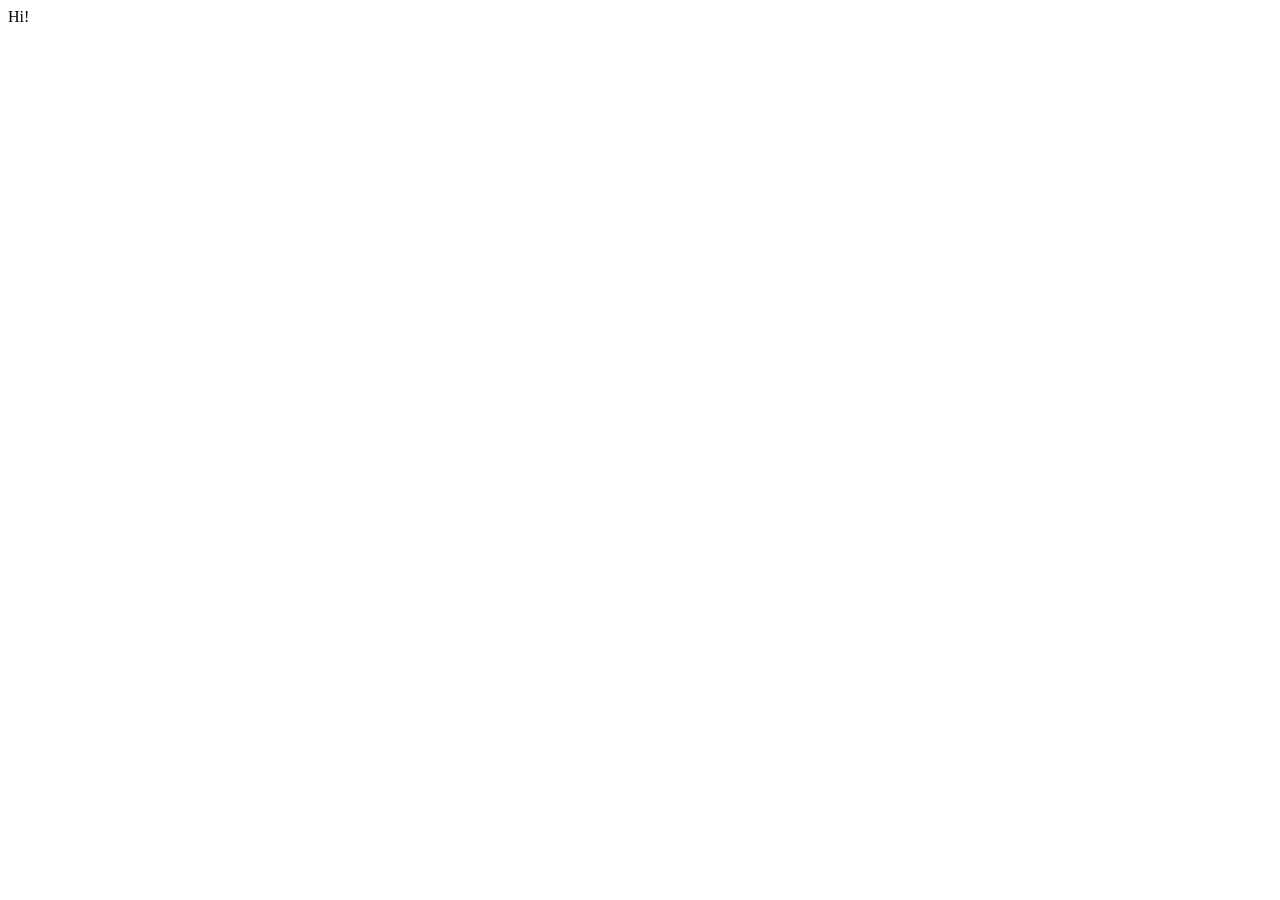
==== index.html @ 8e2a939d "Create index.html" ====
<!DOCTYPE html>
<html lang="en">
<head>
    <meta charset="UTF-8">
    <meta name="viewport" content="width=device-width, initial-scale=1.0">
    <title>Sinceres Website</title>
</head>
<body>
    Hi!
</body>
</html>
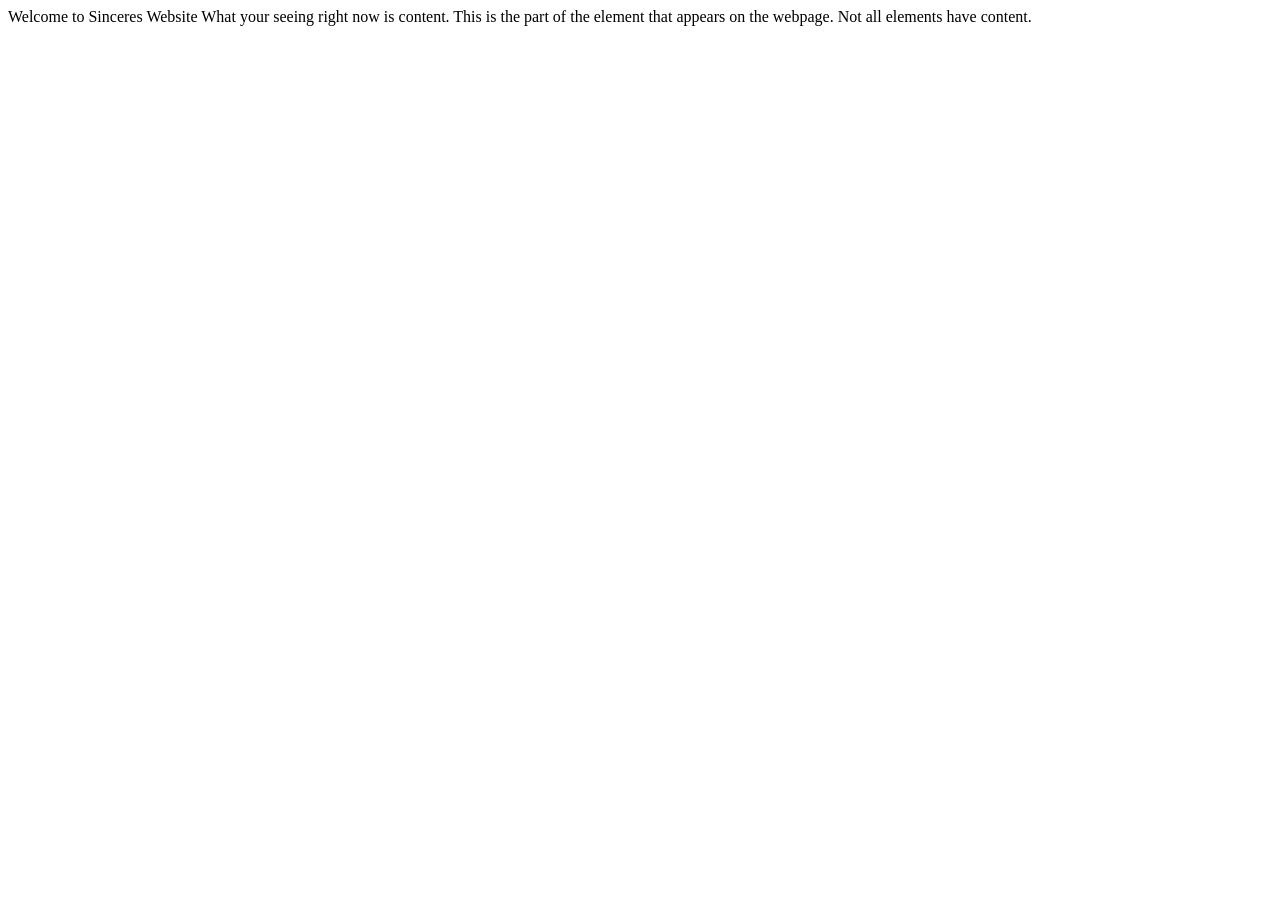
==== commit 8b623af3: "Update index.html" ====
--- a/index.html
+++ b/index.html
@@ -6,6 +6,7 @@
     <title>Sinceres Website</title>
 </head>
 <body>
-    Hi!
+    Welcome to Sinceres Website
+       What your seeing right now is content. This is the part of the element that appears on the webpage. Not all elements have content.
 </body>
 </html>
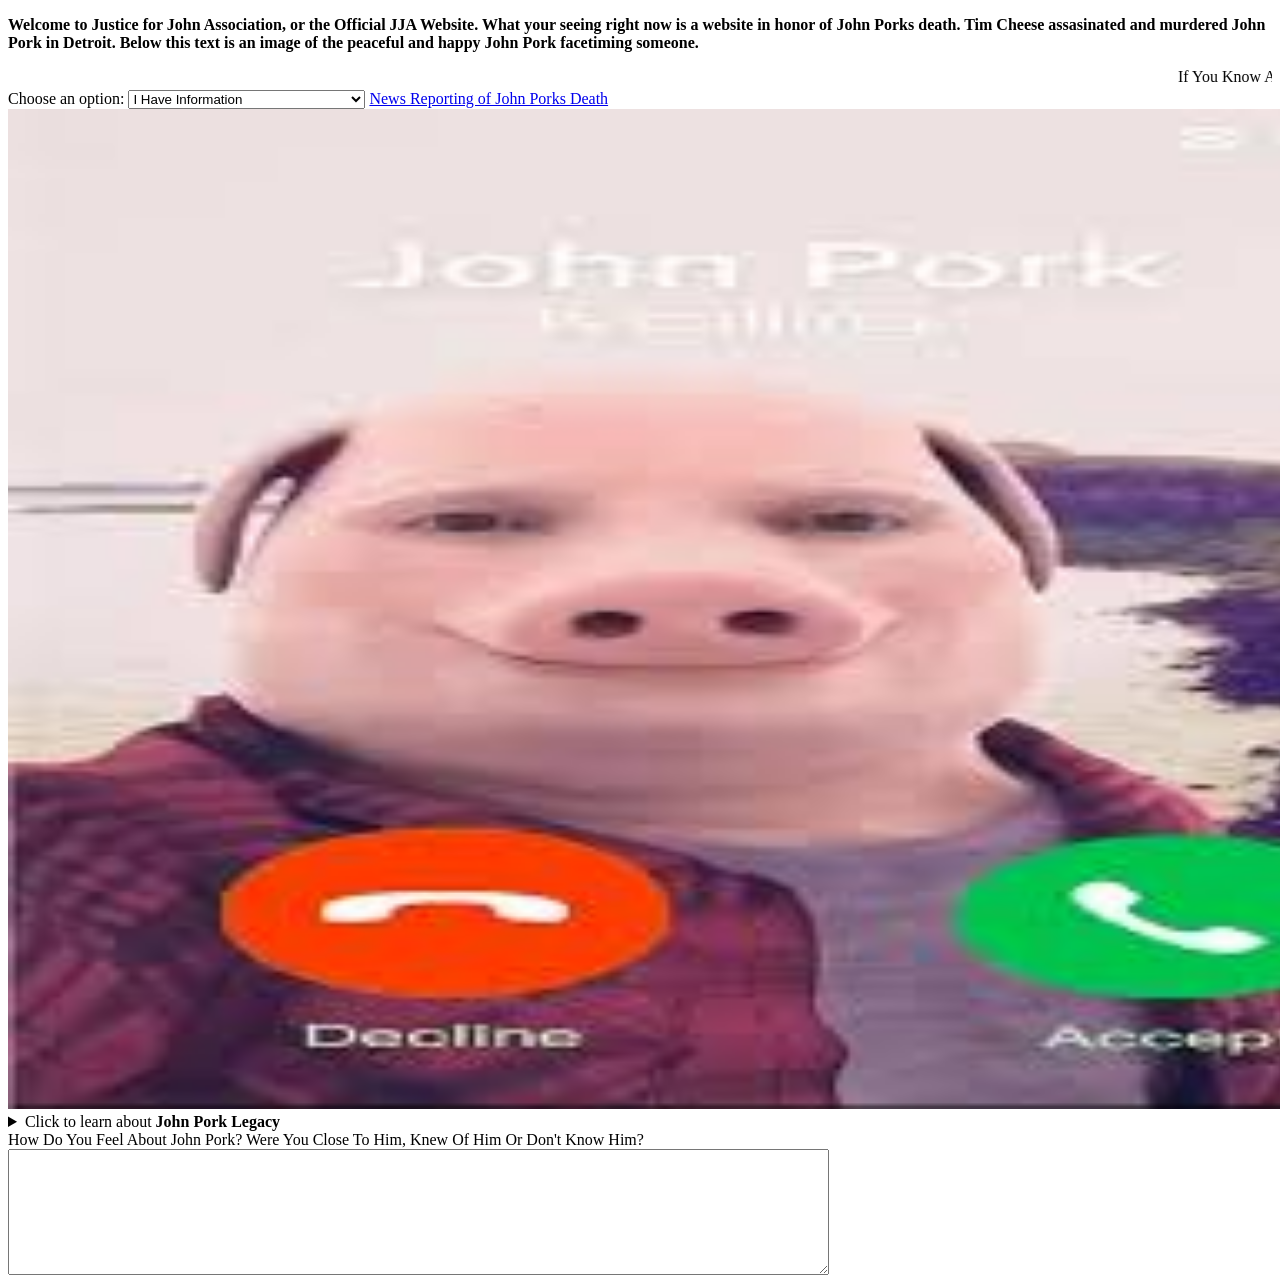
==== commit 3f3f47cd: "updated website" ====
--- a/index.html
+++ b/index.html
@@ -1,12 +1,35 @@
 <!DOCTYPE html>
 <html lang="en">
 <head>
+    <link rel="icon" type="image/png" href="/favicon-96x96.png" sizes="96x96" />
+<link rel="icon" type="image/svg+xml" href="/favicon.svg" />
+<link rel="shortcut icon" href="/favicon.ico" />
+<link rel="apple-touch-icon" sizes="180x180" href="/apple-touch-icon.png" />
+<link rel="manifest" href="/site.webmanifest" />
     <meta charset="UTF-8">
     <meta name="viewport" content="width=device-width, initial-scale=1.0">
     <title>Sinceres Website</title>
 </head>
 <body>
-    Welcome to Sinceres Website
-       What your seeing right now is content. This is the part of the element that appears on the webpage. Not all elements have content.
-</body>
+    <p> <b>Welcome to Justice for John Association, or the Official JJA Website.
+       What your seeing right now is a website in honor of John Porks death. Tim Cheese assasinated and murdered John Pork in Detroit. Below this text is an image of the peaceful and happy John Pork facetiming someone.</b> </p>
+      <marquee> <scrollamount="15000">  If You Know Any Information On This Case, A Witness or Know Someone Who Is Connected To This Case, Please Call 313-000-JFJP  </marquee>
+      <label for="Options"> Choose an option:</label>
+    <select> name="Options" id="OPtions" 
+        <option value="I Have Information">I Have Information</option>
+        <option value="I Am A Witness">I Am A Witness</option>
+        <option value="I Know Someone Who Is Connected">I Know Someone Who Is Connected</option>
+        <option value="None Of The Above">None Of The Above</option>
+    </select>
+ <a href="https://youtu.be/nJq1GVzuW_g?si=MOb2jZqn7vakKSlW">News Reporting of John Porks Death</a>
+<img src="images (1).jpg" alt="John Pork's Calling" width="1500" height="1000">
+<details>
+    <summary>Click to learn about <b>John Pork Legacy</b></summary> 
+    <p>John Pork is a viral internet character and meme, best known as the “pig man” who famously calls people in countless social media videos. With a human body and the face of a pig, John Pork became an online legend for his surreal, uncanny look and the running joke: “John Pork is calling. The story of John Pork and Tim Cheese is a fictional, viral internet "brain rot" meme focusing on a rivalry where Tim Cheese, a mouse, plots against and seemingly kills the infamous human-pig hybrid, John Pork, often involving themes of murder, revenge, and absurd, rapidly evolving lore on platforms like TikTok.</p>
+</details>
+<label for="HowdoyoufeelaboutJohnPork">How Do You Feel About John Pork? Were You Close To Him, Knew Of Him Or Don't Know Him?</label>
+
+<textarea id="HowdoyoufeelaboutJohnPork" name="HowdoyoufeelaboutJohnPork" rows="8" cols="100" >
+    
+</textarea>
 </html>
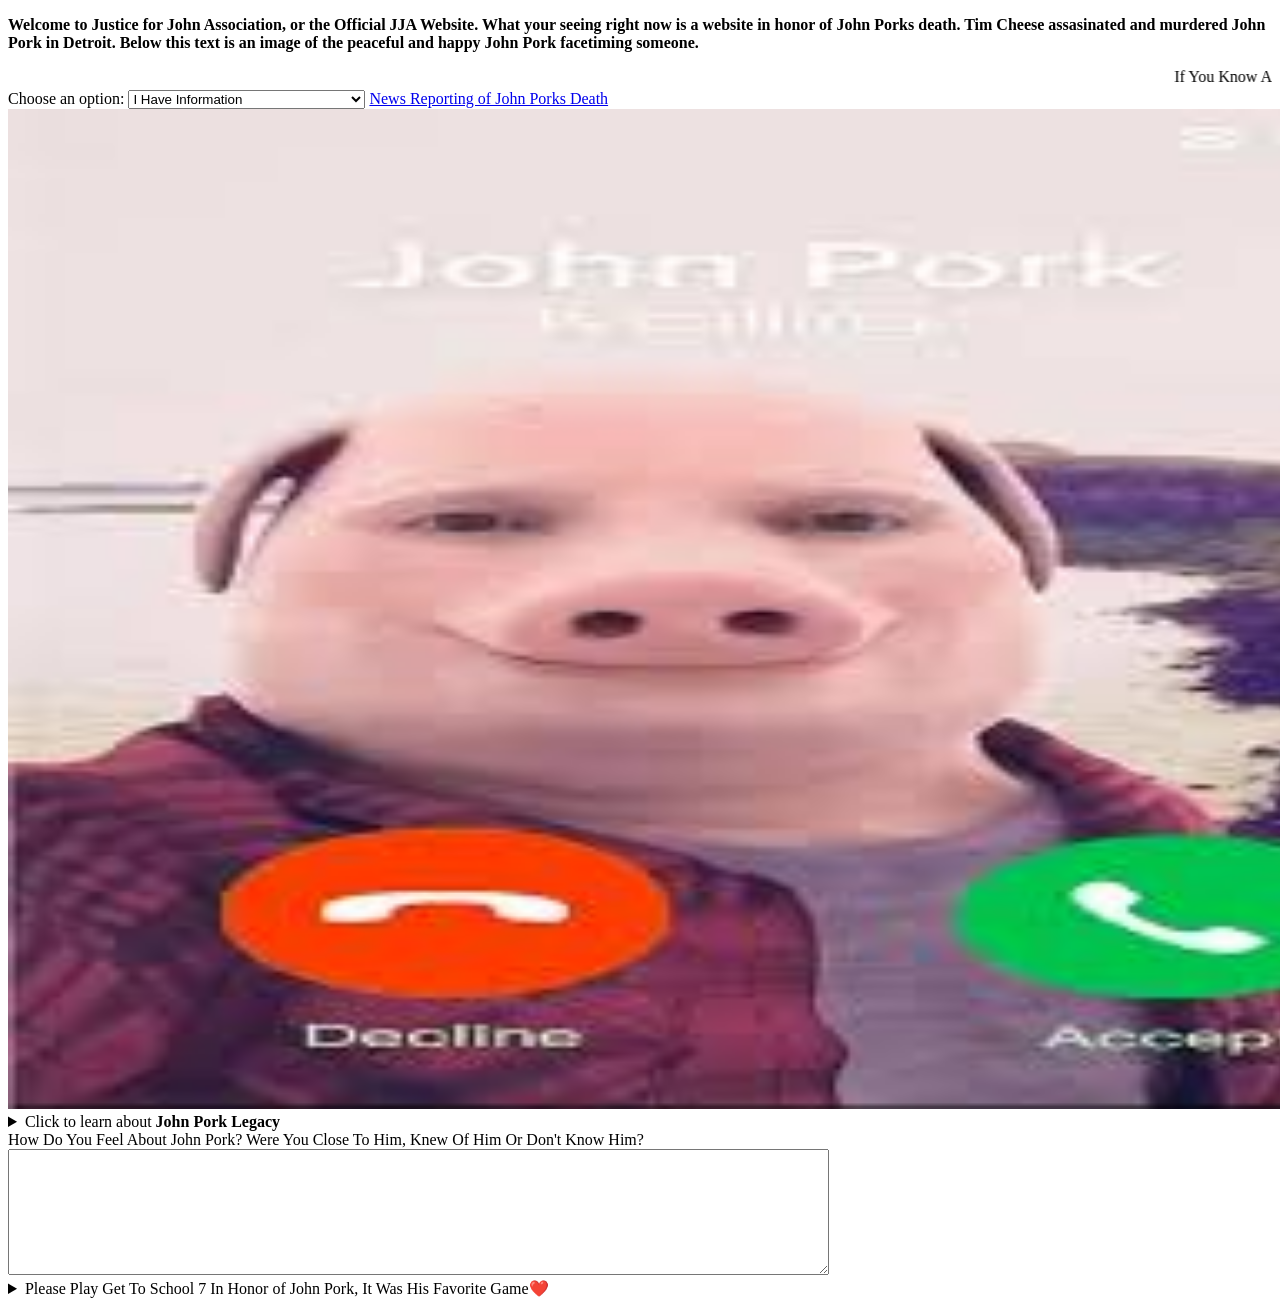
==== commit 27da9adb: "added game" ====
--- a/index.html
+++ b/index.html
@@ -28,8 +28,16 @@
     <p>John Pork is a viral internet character and meme, best known as the “pig man” who famously calls people in countless social media videos. With a human body and the face of a pig, John Pork became an online legend for his surreal, uncanny look and the running joke: “John Pork is calling. The story of John Pork and Tim Cheese is a fictional, viral internet "brain rot" meme focusing on a rivalry where Tim Cheese, a mouse, plots against and seemingly kills the infamous human-pig hybrid, John Pork, often involving themes of murder, revenge, and absurd, rapidly evolving lore on platforms like TikTok.</p>
 </details>
 <label for="HowdoyoufeelaboutJohnPork">How Do You Feel About John Pork? Were You Close To Him, Knew Of Him Or Don't Know Him?</label>
-
+<br>
 <textarea id="HowdoyoufeelaboutJohnPork" name="HowdoyoufeelaboutJohnPork" rows="8" cols="100" >
     
 </textarea>
+
+<details>
+
+<summary>Please Play Get To School 7 In Honor of John Pork, It Was His Favorite Game❤️</summary>
+
+    <a href="/GetToSchool7/index.html">Get To School 7</a>
+</details>
+
 </html>
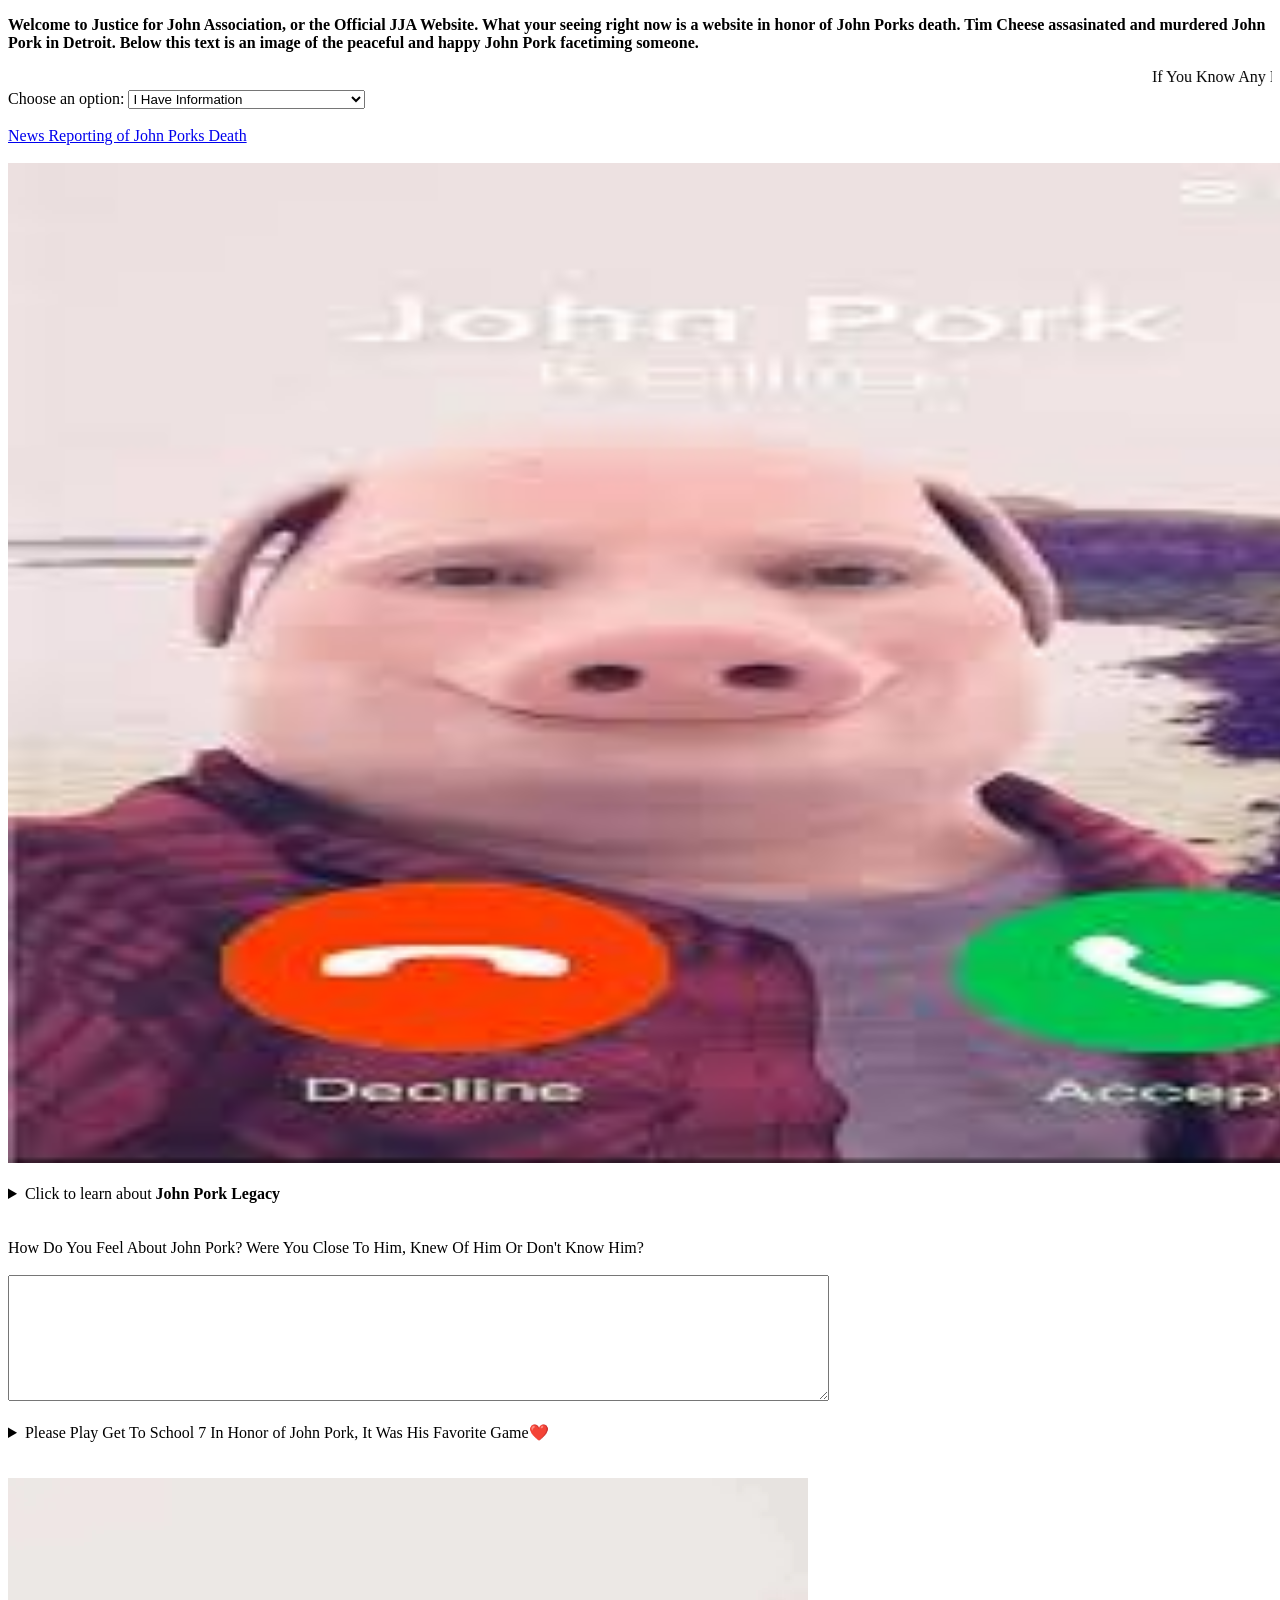
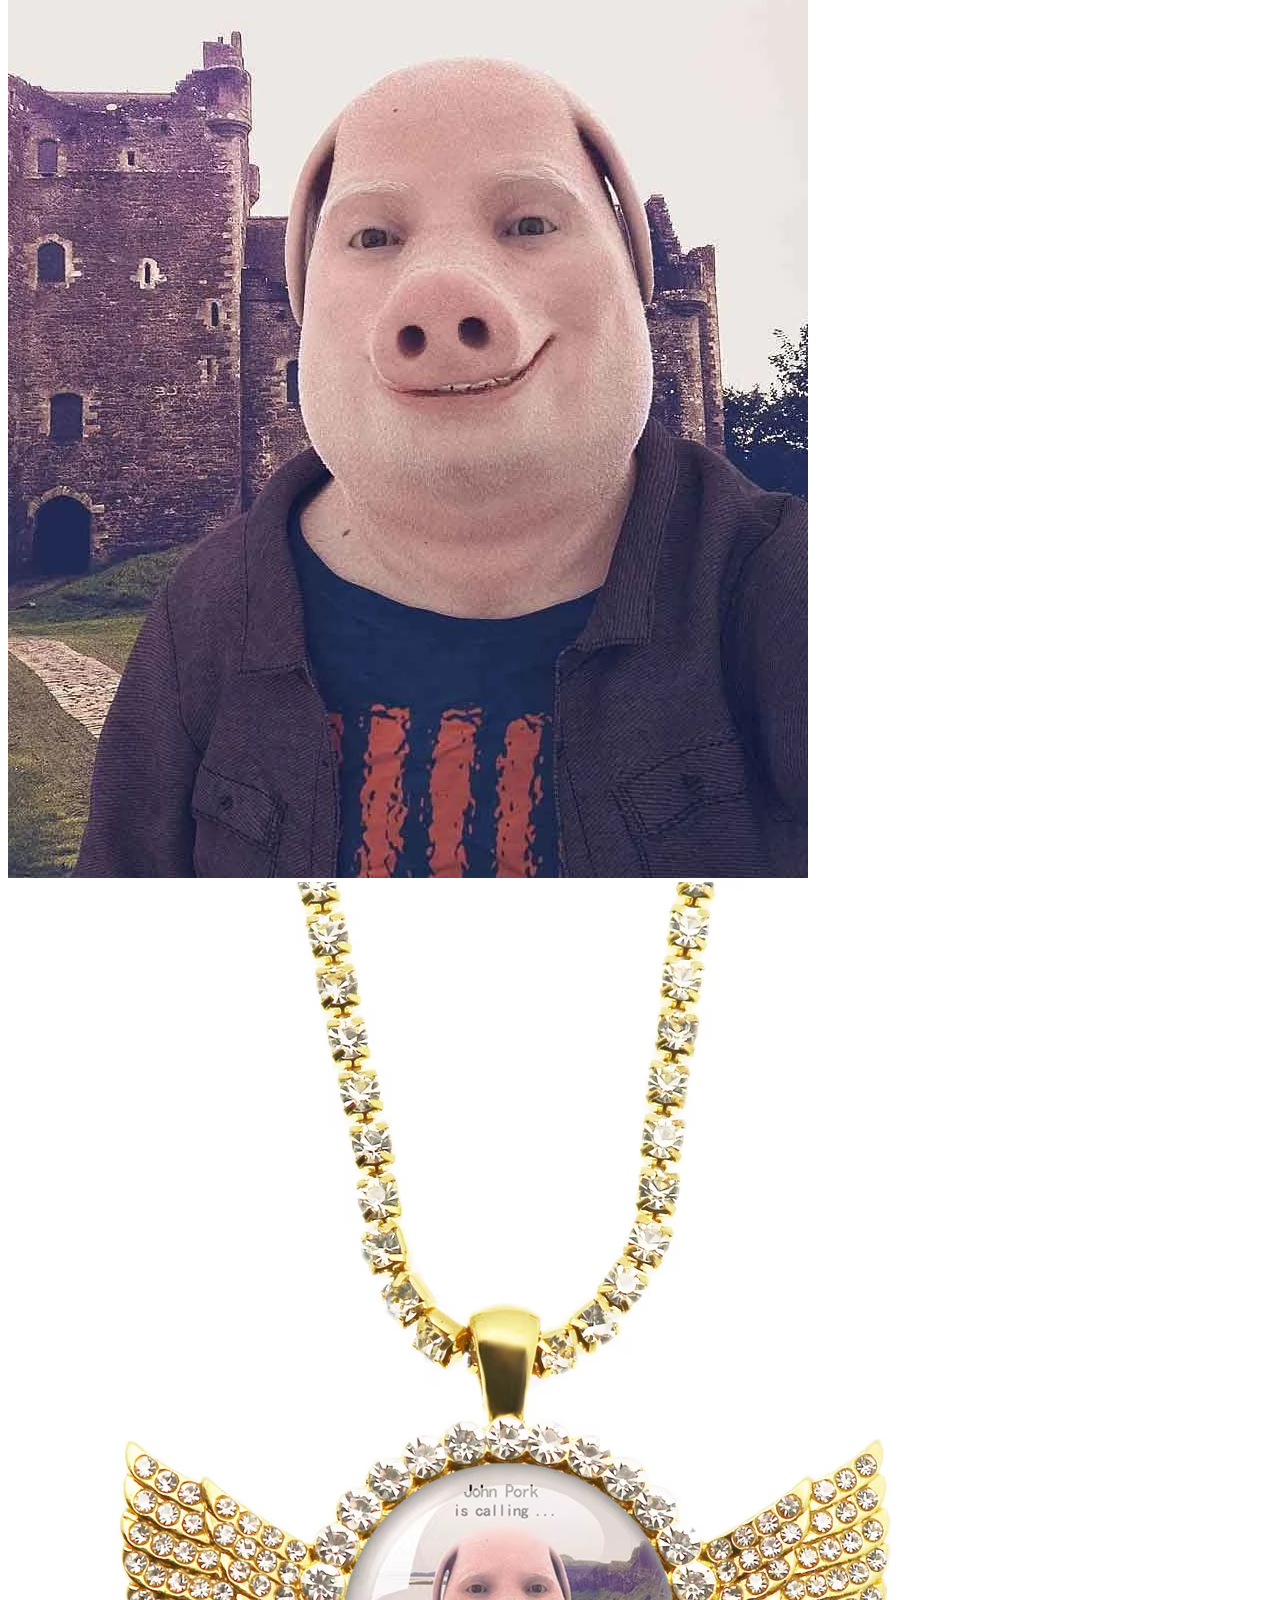
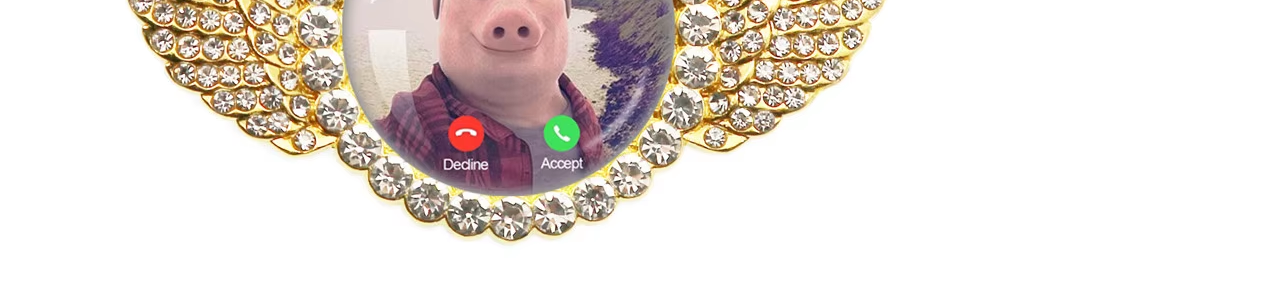
==== commit 0454e665: "changed favicon" ====
--- a/index.html
+++ b/index.html
@@ -13,7 +13,7 @@
 <body>
     <p> <b>Welcome to Justice for John Association, or the Official JJA Website.
        What your seeing right now is a website in honor of John Porks death. Tim Cheese assasinated and murdered John Pork in Detroit. Below this text is an image of the peaceful and happy John Pork facetiming someone.</b> </p>
-      <marquee> <scrollamount="15000">  If You Know Any Information On This Case, A Witness or Know Someone Who Is Connected To This Case, Please Call 313-000-JFJP  </marquee>
+      <marquee> <scrollamount="15000">  If You Know Any Information On This Case, A Witness or Know Someone Who Is Connected To This Case, Please Call <strong>313-000-JFJP</strong>  </marquee>
       <label for="Options"> Choose an option:</label>
     <select> name="Options" id="OPtions" 
         <option value="I Have Information">I Have Information</option>
@@ -21,23 +21,31 @@
         <option value="I Know Someone Who Is Connected">I Know Someone Who Is Connected</option>
         <option value="None Of The Above">None Of The Above</option>
     </select>
+    <br><br>
  <a href="https://youtu.be/nJq1GVzuW_g?si=MOb2jZqn7vakKSlW">News Reporting of John Porks Death</a>
+ <br><br>
 <img src="images (1).jpg" alt="John Pork's Calling" width="1500" height="1000">
+<br><br>
 <details>
     <summary>Click to learn about <b>John Pork Legacy</b></summary> 
     <p>John Pork is a viral internet character and meme, best known as the “pig man” who famously calls people in countless social media videos. With a human body and the face of a pig, John Pork became an online legend for his surreal, uncanny look and the running joke: “John Pork is calling. The story of John Pork and Tim Cheese is a fictional, viral internet "brain rot" meme focusing on a rivalry where Tim Cheese, a mouse, plots against and seemingly kills the infamous human-pig hybrid, John Pork, often involving themes of murder, revenge, and absurd, rapidly evolving lore on platforms like TikTok.</p>
 </details>
+<br><br>
 <label for="HowdoyoufeelaboutJohnPork">How Do You Feel About John Pork? Were You Close To Him, Knew Of Him Or Don't Know Him?</label>
-<br>
+<br><br>
 <textarea id="HowdoyoufeelaboutJohnPork" name="HowdoyoufeelaboutJohnPork" rows="8" cols="100" >
     
 </textarea>
-
+<br><br>
 <details>
 
 <summary>Please Play Get To School 7 In Honor of John Pork, It Was His Favorite Game❤️</summary>
 
     <a href="/GetToSchool7/index.html">Get To School 7</a>
 </details>
+<br><br>
 
+<img src="John_Pork.webp" alt="John Pork" >
+<img src="Sabc42281c7a440f99ae41b45e697f45a9.avif" alt="John Pork Circle Chain" >
+ 
 </html>
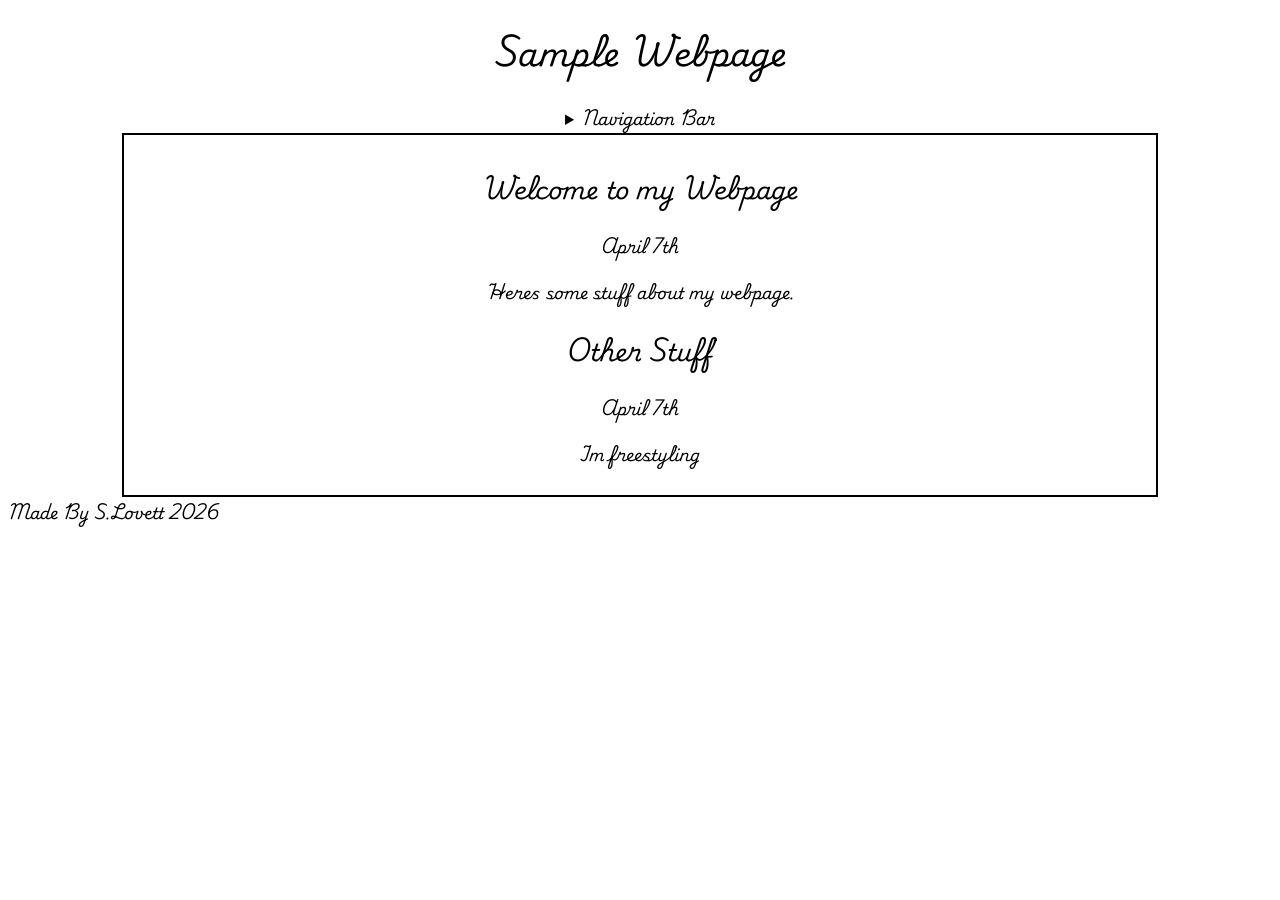
==== commit 510f8208: "style" ====
--- a/index.html
+++ b/index.html
@@ -1,51 +1,82 @@
 <!DOCTYPE html>
-<html lang="en">
-<head>
-    <link rel="icon" type="image/png" href="/favicon-96x96.png" sizes="96x96" />
-<link rel="icon" type="image/svg+xml" href="/favicon.svg" />
-<link rel="shortcut icon" href="/favicon.ico" />
-<link rel="apple-touch-icon" sizes="180x180" href="/apple-touch-icon.png" />
-<link rel="manifest" href="/site.webmanifest" />
-    <meta charset="UTF-8">
-    <meta name="viewport" content="width=device-width, initial-scale=1.0">
-    <title>Sinceres Website</title>
-</head>
+<html>
+
+<Head>
+    <title></title>
+    <link rel="preconnect" href="https://fonts.googleapis.com">
+    <link rel="preconnect" href="https://fonts.gstatic.com" crossorigin>
+    <link href="https://fonts.googleapis.com/css2?family=Playwrite+IE:wght@100..400&display=swap" rel="stylesheet">
+    <style>
+        body {
+            font-family: "Playwrite IE", cursive;
+        }
+
+        h1 {
+            text-align: center;
+        }
+
+        h2 {
+            text-align: center;
+        }
+
+        p {
+            text-align: center;
+        }
+
+        article {
+            text-align: center;
+        }
+
+        details {
+            text-align: center;
+        }
+
+        time {
+            text-align: center;
+        }
+        
+        section{
+            width: 80%;
+            margin: auto;
+            border: 2px solid black;
+            padding: 10px;
+        }
+    </style>
+</Head>
+
 <body>
-    <p> <b>Welcome to Justice for John Association, or the Official JJA Website.
-       What your seeing right now is a website in honor of John Porks death. Tim Cheese assasinated and murdered John Pork in Detroit. Below this text is an image of the peaceful and happy John Pork facetiming someone.</b> </p>
-      <marquee> <scrollamount="15000">  If You Know Any Information On This Case, A Witness or Know Someone Who Is Connected To This Case, Please Call <strong>313-000-JFJP</strong>  </marquee>
-      <label for="Options"> Choose an option:</label>
-    <select> name="Options" id="OPtions" 
-        <option value="I Have Information">I Have Information</option>
-        <option value="I Am A Witness">I Am A Witness</option>
-        <option value="I Know Someone Who Is Connected">I Know Someone Who Is Connected</option>
-        <option value="None Of The Above">None Of The Above</option>
-    </select>
-    <br><br>
- <a href="https://youtu.be/nJq1GVzuW_g?si=MOb2jZqn7vakKSlW">News Reporting of John Porks Death</a>
- <br><br>
-<img src="images (1).jpg" alt="John Pork's Calling" width="1500" height="1000">
-<br><br>
-<details>
-    <summary>Click to learn about <b>John Pork Legacy</b></summary> 
-    <p>John Pork is a viral internet character and meme, best known as the “pig man” who famously calls people in countless social media videos. With a human body and the face of a pig, John Pork became an online legend for his surreal, uncanny look and the running joke: “John Pork is calling. The story of John Pork and Tim Cheese is a fictional, viral internet "brain rot" meme focusing on a rivalry where Tim Cheese, a mouse, plots against and seemingly kills the infamous human-pig hybrid, John Pork, often involving themes of murder, revenge, and absurd, rapidly evolving lore on platforms like TikTok.</p>
-</details>
-<br><br>
-<label for="HowdoyoufeelaboutJohnPork">How Do You Feel About John Pork? Were You Close To Him, Knew Of Him Or Don't Know Him?</label>
-<br><br>
-<textarea id="HowdoyoufeelaboutJohnPork" name="HowdoyoufeelaboutJohnPork" rows="8" cols="100" >
-    
-</textarea>
-<br><br>
-<details>
+    <header>
+        <h1>Sample Webpage</h1>
+        <nav>
+            <details>
+                <summary>Navigation Bar</summary>
+                <ul>
+                    <li><a href="index.html">Home Page</a></li>
+                    <li><a href="about.html">About Page</a></li>
+                    <li><a href="GetToSchool7/index.html">Game Page</a></li>
+                    <li><a href="https://youtube.com">YouTube</a></li>
 
-<summary>Please Play Get To School 7 In Honor of John Pork, It Was His Favorite Game❤️</summary>
+                </ul>
+            </details>
+        </nav>
+    </header>
+    <section>
 
-    <a href="/GetToSchool7/index.html">Get To School 7</a>
-</details>
-<br><br>
+        <article>
+            <h2>Welcome to my Webpage</h2>
+            <time datetime="2026-04-07">April 7th</time>
+            <p>Heres some stuff about my webpage.</p>
+        </article>
 
-<img src="John_Pork.webp" alt="John Pork" >
-<img src="Sabc42281c7a440f99ae41b45e697f45a9.avif" alt="John Pork Circle Chain" >
- 
+        <article>
+            <h2>Other Stuff</h2>
+            <time datetime="2026-04-07">April 7th</time>
+            <p>Im freestyling</p>
+        </article>
+    </section>
+
+    <footer>Made By S.Lovett 2026</footer>
+</body>
+
+
 </html>
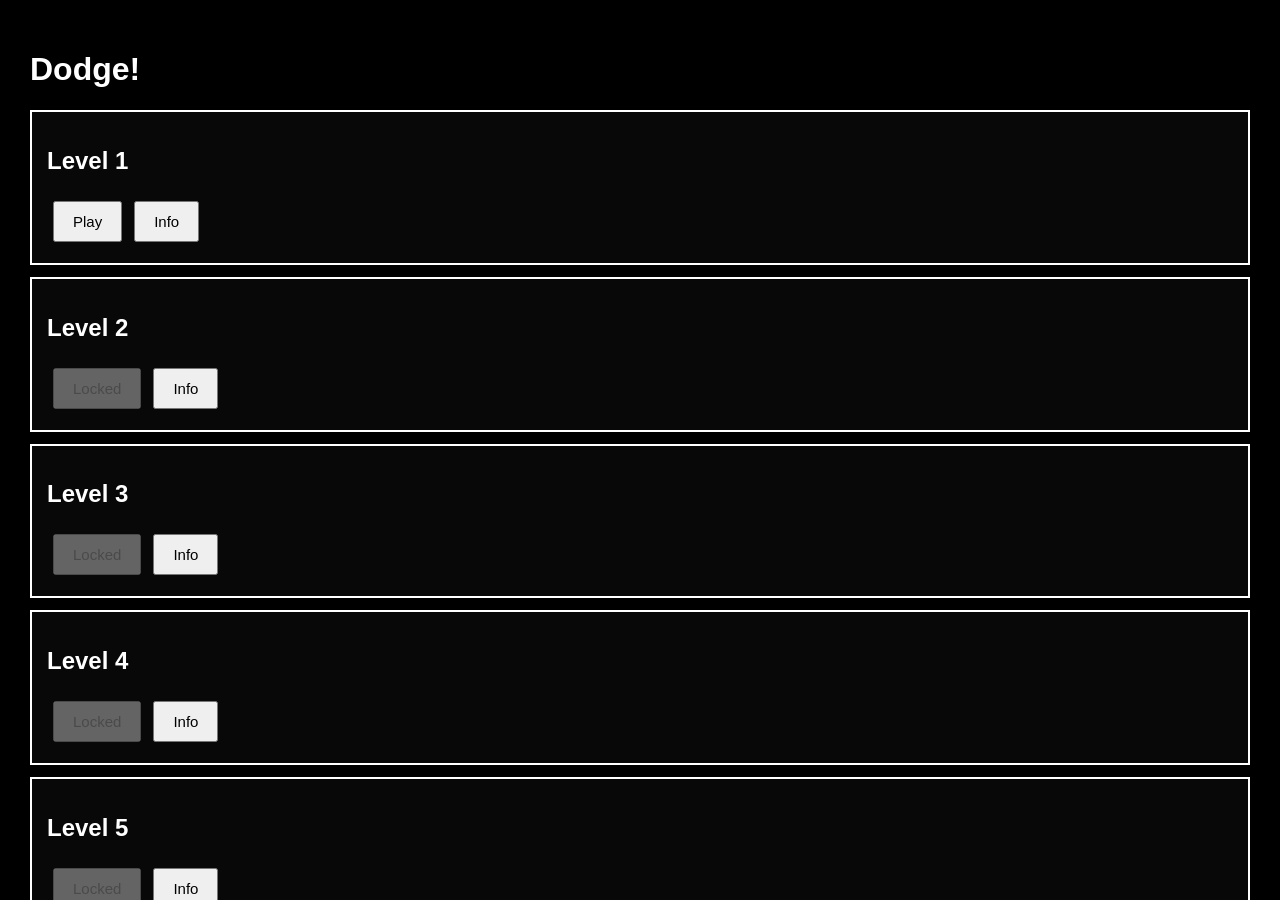
==== commit a1dd8175: "index" ====
--- a/index.html
+++ b/index.html
@@ -1,82 +1,388 @@
 <!DOCTYPE html>
-<html>
-
-<Head>
-    <title></title>
-    <link rel="preconnect" href="https://fonts.googleapis.com">
-    <link rel="preconnect" href="https://fonts.gstatic.com" crossorigin>
-    <link href="https://fonts.googleapis.com/css2?family=Playwrite+IE:wght@100..400&display=swap" rel="stylesheet">
-    <style>
-        body {
-            font-family: "Playwrite IE", cursive;
-        }
-
-        h1 {
-            text-align: center;
-        }
-
-        h2 {
-            text-align: center;
-        }
-
-        p {
-            text-align: center;
-        }
-
-        article {
-            text-align: center;
-        }
-
-        details {
-            text-align: center;
-        }
-
-        time {
-            text-align: center;
-        }
-        
-        section{
-            width: 80%;
-            margin: auto;
-            border: 2px solid black;
-            padding: 10px;
-        }
-    </style>
-</Head>
-
+<html lang="en">
+<head>
+<meta charset="UTF-8">
+<title>Dodge!</title>
+<style>
+body{margin:0;overflow:hidden;background:black;font-family:Arial;}
+canvas{display:block;}
+#menu{position:absolute;inset:0;background:rgba(0,0,0,0.92);color:white;overflow-y:auto;padding:30px;}
+.levelCard{border:2px solid white;padding:15px;margin:12px 0;background:rgba(255,255,255,0.03);}
+button{padding:10px 18px;margin:6px;cursor:pointer;font-size:15px;}
+
+#modalOverlay{
+  display:none;
+  position:fixed;
+  inset:0;
+  background:rgba(0,0,0,0.75);
+  z-index:9999;
+  align-items:center;
+  justify-content:center;
+}
+#modalOverlay.open{display:flex;}
+#modalBox{
+  background:#111;
+  color:white;
+  border:2px solid cyan;
+  border-radius:10px;
+  padding:28px 32px;
+  max-width:480px;
+  width:90%;
+  max-height:80vh;
+  overflow-y:auto;
+  position:relative;
+  white-space:pre-line;
+}
+#modalClose{
+  position:absolute;
+  top:10px;
+  right:14px;
+  background:none;
+  border:none;
+  color:white;
+  font-size:26px;
+  cursor:pointer;
+  line-height:1;
+  padding:0 4px;
+}
+#modalClose:hover{color:cyan;}
+</style>
+</head>
 <body>
-    <header>
-        <h1>Sample Webpage</h1>
-        <nav>
-            <details>
-                <summary>Navigation Bar</summary>
-                <ul>
-                    <li><a href="index.html">Home Page</a></li>
-                    <li><a href="about.html">About Page</a></li>
-                    <li><a href="GetToSchool7/index.html">Game Page</a></li>
-                    <li><a href="https://youtube.com">YouTube</a></li>
-
-                </ul>
-            </details>
-        </nav>
-    </header>
-    <section>
-
-        <article>
-            <h2>Welcome to my Webpage</h2>
-            <time datetime="2026-04-07">April 7th</time>
-            <p>Heres some stuff about my webpage.</p>
-        </article>
-
-        <article>
-            <h2>Other Stuff</h2>
-            <time datetime="2026-04-07">April 7th</time>
-            <p>Im freestyling</p>
-        </article>
-    </section>
-
-    <footer>Made By S.Lovett 2026</footer>
+<canvas id="game"></canvas>
+<div id="menu">
+  <h1>Dodge!</h1>
+  <div id="levelSelect"></div>
+</div>
+
+<div id="modalOverlay">
+  <div id="modalBox">
+    <button id="modalClose" aria-label="Close">×</button>
+    <div id="modalContent"></div>
+  </div>
+</div>
+
+<script>
+window.addEventListener("DOMContentLoaded",()=>{
+
+const canvas=document.getElementById("game");
+const ctx=canvas.getContext("2d");
+const menu=document.getElementById("menu");
+const levelSelect=document.getElementById("levelSelect");
+const modalOverlay=document.getElementById("modalOverlay");
+const modalContent=document.getElementById("modalContent");
+const modalClose=document.getElementById("modalClose");
+
+canvas.width=innerWidth;
+canvas.height=innerHeight;
+addEventListener("resize",()=>{canvas.width=innerWidth;canvas.height=innerHeight;});
+
+modalClose.onclick=()=>modalOverlay.classList.remove("open");
+modalOverlay.addEventListener("click",e=>{if(e.target===modalOverlay)modalOverlay.classList.remove("open");});
+document.addEventListener("keydown",e=>{if(e.key==="Escape")modalOverlay.classList.remove("open");});
+
+let keys={};
+let mouse={x:0,y:0};
+let player,beams=[],bullets=[],food=[];
+let boss=null,safeZone=null;
+let level=1,unlockedLevel=1;
+let running=false;
+let beamTimer=0,frame=0;
+let dashCooldown=0,dashTimer=0,dashVX=0,dashVY=0;
+let shieldTimer=0,invisTimer=0,gunTimer=0,spawnIFrames=0;
+let levelTimer=0,requiredTime=0,outsideTimer=0;
+let upgrades={maxHealth:3,speedBonus:0,smallerHitbox:0,dashReduce:0,gunDuration:0,shieldDuration:0};
+
+addEventListener("keydown",e=>{
+  keys[e.key.toLowerCase()]=true;
+  if(e.code==="Space"&&dashCooldown<=0)dash();
+});
+addEventListener("keyup",e=>{keys[e.key.toLowerCase()]=false;});
+canvas.addEventListener("mousemove",e=>{mouse.x=e.clientX;mouse.y=e.clientY;});
+canvas.addEventListener("mousedown",()=>{if(player&&player.hasGun)shoot();});
+
+function getLevelChanges(lvl){
+  let changes=[];
+  if(lvl===1){changes.push("Tutorial level introduced","Basic enemy beams","Dash mechanic introduced","Powerups introduced");}
+  if(lvl===2)changes.push("NEW: Pattern burst attacks");
+  if(lvl===3)changes.push("NEW: Homing beams");
+  if(lvl===4){changes.push("More beam density","Faster spawn rate");}
+  if(lvl===5){changes.push("NEW: Boss fight","Permanent upgrades unlocked");}
+  if(lvl===6){changes.push("NEW: Safe Zone mechanic","NEW: Bounce beams","Arena movement now required");}
+  if(lvl===7){changes.push("Safe Zone pressure increased","Higher enemy speed");}
+  if(lvl===8)changes.push("NEW: Split beams");
+  if(lvl===9)changes.push("Bounce beam frequency increased");
+  if(lvl===10){changes.push("NEW: Advanced boss fight","Boss + Safe Zone combination");}
+  if(lvl>10){if(lvl%5===0)changes.push("NEW: Stronger boss tier");changes.push("Higher beam density","Higher enemy speed","Harder survival scaling");}
+  return changes;
+}
+
+function buildMenu(){
+  levelSelect.innerHTML="";
+  for(let i=1;i<=Math.max(15,unlockedLevel);i++){
+    let card=document.createElement("div");
+    card.className="levelCard";
+    let title=document.createElement("h2");
+    title.innerText="Level "+i;
+    let play=document.createElement("button");
+    play.innerText=i<=unlockedLevel?"Play":"Locked";
+    play.disabled=i>unlockedLevel;
+    play.onclick=()=>startLevel(i);
+    let info=document.createElement("button");
+    info.innerText="Info";
+    info.onclick=()=>showInfo(i);
+    card.appendChild(title);card.appendChild(play);card.appendChild(info);
+    levelSelect.appendChild(card);
+  }
+}
+
+function showInfo(lvl){
+  let text="LEVEL "+lvl+"\n\n";
+  text+="====================\nWHAT CHANGED\n====================\n\n";
+  let changes=getLevelChanges(lvl);
+  if(changes.length===0){text+="No major mechanic changes.\nDifficulty scaling increased.\n";}
+  else{for(let c of changes)text+="• "+c+"\n";}
+  text+="\n====================\nCURRENT FEATURES\n====================\n\n";
+  text+="Enemies:\n• Normal Beams\n";
+  if(lvl>=2)text+="• Pattern Bursts\n";
+  if(lvl>=3)text+="• Homing Beams\n";
+  if(lvl>=6)text+="• Bounce Beams\n";
+  if(lvl>=8)text+="• Split Beams\n";
+  text+="\nMechanics:\n• Dash Movement\n• Random Powerups\n• Spawn Invincibility\n";
+  if(lvl>=5)text+="• Permanent Upgrades\n";
+  if(lvl>=6)text+="• Safe Zone System\n";
+  text+="\nBoss:\n";
+  if(lvl%5===0)text+="• Boss Fight Active\n";
+  else text+="• No Boss Fight\n";
+  text+="\nReward:\n• Permanent Upgrade";
+  modalContent.innerText=text;
+  modalOverlay.classList.add("open");
+}
+
+buildMenu();
+
+function startLevel(lvl){
+  level=lvl;running=true;menu.style.display="none";
+  player={x:canvas.width/2,y:canvas.height/2,size:22-upgrades.smallerHitbox,hp:upgrades.maxHealth,speedBoost:0,hasGun:false};
+  beams=[];bullets=[];food=[];boss=null;
+  dashCooldown=0;dashTimer=0;shieldTimer=0;invisTimer=0;gunTimer=0;spawnIFrames=180;
+  levelTimer=0;requiredTime=10+level*6;beamTimer=0;outsideTimer=0;
+  if(level>=6)createSafeZone();else safeZone=null;
+  if(level%5===0)spawnBoss();
+}
+
+function endLevel(){
+  running=false;
+  if(level>=unlockedLevel)unlockedLevel=level+1;
+  chooseUpgrade();buildMenu();menu.style.display="block";
+}
+
+function chooseUpgrade(){
+  let r=Math.random();
+  if(r<0.16)upgrades.maxHealth++;
+  else if(r<0.32)upgrades.speedBonus++;
+  else if(r<0.48)upgrades.smallerHitbox++;
+  else if(r<0.64)upgrades.dashReduce+=10;
+  else if(r<0.8)upgrades.gunDuration+=120;
+  else upgrades.shieldDuration+=120;
+}
+
+function createSafeZone(){safeZone={x:100+Math.random()*(canvas.width-200),y:100+Math.random()*(canvas.height-200),radius:140};}
+
+/* ===== SAFE ZONE (MODIFIED ONLY HERE) ===== */
+function updateSafeZone(){
+  if(!safeZone)return;
+  if(frame%360===0)createSafeZone();
+
+  ctx.beginPath();
+  ctx.strokeStyle="lime";
+  ctx.lineWidth=5;
+  ctx.arc(safeZone.x,safeZone.y,safeZone.radius,0,Math.PI*2);
+  ctx.stroke();
+
+  let dist=Math.hypot(player.x-safeZone.x,player.y-safeZone.y);
+
+  if(dist>safeZone.radius){
+    outsideTimer++;
+    ctx.fillStyle="red";
+    ctx.fillText("RETURN TO SAFE ZONE",canvas.width/2-120,80);
+    if(outsideTimer>180)player.hp=0;
+  } else {
+    outsideTimer=0;
+
+    // SIGNIFICANT HEALING WHILE INSIDE SAFE ZONE
+    player.hp = Math.min(upgrades.maxHealth, player.hp + 0.12);
+  }
+}
+/* ===== END SAFE ZONE EDIT ===== */
+
+function spawnBoss(){boss={x:canvas.width/2,y:120,hp:100+level*15,angle:0};}
+
+function updateBoss(){
+  if(!boss)return;
+  ctx.fillStyle="darkred";ctx.fillRect(boss.x-60,boss.y-60,120,120);
+  boss.angle+=0.04;
+  if(frame%20===0){
+    for(let i=0;i<12;i++){
+      let a=boss.angle+(Math.PI*2/12)*i;
+      beams.push({x:boss.x,y:boss.y,w:14,h:14,dx:Math.cos(a)*7,dy:Math.sin(a)*7,type:"normal"});
+    }
+  }
+}
+
+function dash(){
+  dashCooldown=Math.max(35,120-upgrades.dashReduce);
+  let mx=0,my=0;
+  if(keys["w"])my-=1;if(keys["s"])my+=1;if(keys["a"])mx-=1;if(keys["d"])mx+=1;
+  if(mx===0&&my===0){let a=Math.atan2(mouse.y-player.y,mouse.x-player.x);mx=Math.cos(a);my=Math.sin(a);}
+  let len=Math.hypot(mx,my);if(len){mx/=len;my/=len;}
+  dashVX=mx*24;dashVY=my*24;dashTimer=12;
+}
+
+function shoot(){
+  let a=Math.atan2(mouse.y-player.y,mouse.x-player.x);
+  bullets.push({x:player.x,y:player.y,dx:Math.cos(a)*13,dy:Math.sin(a)*13});
+}
+
+function updateBullets(){
+  ctx.fillStyle="yellow";
+  for(let i=bullets.length-1;i>=0;i--){
+    let b=bullets[i];b.x+=b.dx;b.y+=b.dy;ctx.fillRect(b.x,b.y,6,6);
+    for(let j=beams.length-1;j>=0;j--){
+      let e=beams[j];
+      if(b.x<e.x+e.w&&b.x+6>e.x&&b.y<e.y+e.h&&b.y+6>e.y){beams.splice(j,1);bullets.splice(i,1);break;}
+    }
+  }
+}
+
+function spawnFood(){
+  if(Math.random()<0.012){
+    let r=Math.random(),type;
+    if(r<0.25)type="shield";else if(r<0.5)type="invis";else if(r<0.7)type="gun";else if(r<0.85)type="speed";else type="dash";
+    food.push({x:Math.random()*canvas.width,y:Math.random()*canvas.height,type});
+  }
+}
+
+function updateFood(){
+  for(let i=food.length-1;i>=0;i--){
+    let f=food[i];
+    if(f.type==="shield")ctx.fillStyle="blue";
+    if(f.type==="invis")ctx.fillStyle="purple";
+    if(f.type==="gun")ctx.fillStyle="orange";
+    if(f.type==="speed")ctx.fillStyle="lime";
+    if(f.type==="dash")ctx.fillStyle="white";
+    ctx.fillRect(f.x,f.y,16,16);
+    if(Math.hypot(player.x-f.x,player.y-f.y)<30){
+      if(f.type==="shield")shieldTimer=360+upgrades.shieldDuration;
+      if(f.type==="invis")invisTimer=360;
+      if(f.type==="gun"){player.hasGun=true;gunTimer=600+upgrades.gunDuration;}
+      if(f.type==="speed")player.speedBoost=240;
+      if(f.type==="dash")dashCooldown=0;
+      food.splice(i,1);
+    }
+  }
+}
+
+function spawnBeam(){
+  let amount=1+Math.floor(level*0.7);
+  for(let i=0;i<amount;i++){
+    let side=Math.floor(Math.random()*4);
+    let beam={
+      x:side===0?-40:side===1?canvas.width+40:Math.random()*canvas.width,
+      y:side===2?-40:side===3?canvas.height+40:Math.random()*canvas.height,
+      w:14,h:14,
+      dx:side===0?6+level:side===1?-(6+level):0,
+      dy:side===2?6+level:side===3?-(6+level):0,
+      type:"normal"
+    };
+    if(level>=3&&Math.random()<0.2)beam.type="homing";
+    if(level>=6&&Math.random()<0.16)beam.type="bounce";
+    if(level>=8&&Math.random()<0.12)beam.type="split";
+    beams.push(beam);
+  }
+}
+
+function spawnPattern(){
+  let count=8+level*2;
+  for(let i=0;i<count;i++){
+    let a=(Math.PI*2/count)*i;
+    beams.push({x:canvas.width/2,y:canvas.height/2,w:14,h:14,dx:Math.cos(a)*(5+level),dy:Math.sin(a)*(5+level),type:"normal"});
+  }
+}
+
+function hitPlayer(){
+  if(shieldTimer>0||spawnIFrames>0)return;
+  player.hp--;spawnIFrames=60;
+  if(player.hp<=0){running=false;buildMenu();menu.style.display="block";}
+}
+
+function updateBeams(){
+  beamTimer--;
+  if(beamTimer<=0){
+    if(level===1)spawnBeam();
+    else{if(Math.random()<0.5)spawnPattern();else spawnBeam();}
+    beamTimer=Math.max(10,40-level*2);
+  }
+  for(let i=beams.length-1;i>=0;i--){
+    let b=beams[i];
+    if(b.type==="homing"){let a=Math.atan2(player.y-b.y,player.x-b.x);b.dx+=Math.cos(a)*0.1;b.dy+=Math.sin(a)*0.1;}
+    b.x+=b.dx;b.y+=b.dy;
+    if(b.type==="bounce"){if(b.x<0||b.x>canvas.width)b.dx*=-1;if(b.y<0||b.y>canvas.height)b.dy*=-1;}
+    ctx.fillStyle=b.type==="homing"?"magenta":b.type==="bounce"?"cyan":b.type==="split"?"orange":"red";
+    ctx.fillRect(b.x,b.y,b.w,b.h);
+    if(player.x<b.x+b.w&&player.x+player.size>b.x&&player.y<b.y+b.h&&player.y+player.size>b.y){
+      hitPlayer();
+      if(b.type==="split"){
+        for(let k=0;k<4;k++){let a=(Math.PI*2/4)*k;beams.push({x:b.x,y:b.y,w:10,h:10,dx:Math.cos(a)*8,dy:Math.sin(a)*8,type:"normal"});}
+      }
+      beams.splice(i,1);
+    }
+    if(b.x<-300||b.x>canvas.width+300||b.y<-300||b.y>canvas.height+300)beams.splice(i,1);
+  }
+}
+
+function updatePlayer(){
+  let speed=6+upgrades.speedBonus;
+  if(player.speedBoost>0){speed=10+upgrades.speedBonus;player.speedBoost--;}
+  if(keys["w"])player.y-=speed;if(keys["s"])player.y+=speed;
+  if(keys["a"])player.x-=speed;if(keys["d"])player.x+=speed;
+  if(dashTimer>0){player.x+=dashVX;player.y+=dashVY;dashVX*=0.82;dashVY*=0.82;dashTimer--;}
+  if(gunTimer>0)gunTimer--;else player.hasGun=false;
+  ctx.fillStyle=shieldTimer>0?"blue":invisTimer>0?"purple":player.hasGun?"orange":player.speedBoost>0?"lime":"white";
+  if(spawnIFrames>0&&Math.floor(spawnIFrames/5)%2===0)ctx.globalAlpha=0.35;
+  ctx.fillRect(player.x,player.y,player.size,player.size);
+  ctx.globalAlpha=1;
+}
+
+function updateLevel(){levelTimer+=1/60;if(levelTimer>=requiredTime)endLevel();}
+
+function loop(){
+  frame++;
+  ctx.fillStyle="black";ctx.fillRect(0,0,canvas.width,canvas.height);
+  if(running){
+    if(dashCooldown>0)dashCooldown--;
+    if(shieldTimer>0)shieldTimer--;
+    if(invisTimer>0)invisTimer--;
+    if(spawnIFrames>0)spawnIFrames--;
+    updateSafeZone();updatePlayer();spawnFood();updateFood();updateBullets();updateBeams();updateBoss();updateLevel();
+    ctx.fillStyle="white";ctx.font="18px Arial";
+    ctx.fillText("Level: "+level,20,30);ctx.fillText("HP: "+player.hp,20,55);
+    let remainingTime=Math.max(0,(requiredTime-levelTimer).toFixed(1));
+    ctx.font="28px Arial";ctx.fillStyle=remainingTime<=5?"red":"white";ctx.textAlign="center";
+    ctx.fillText("Survive: "+remainingTime+"s",canvas.width/2,40);ctx.textAlign="left";
+    ctx.font="18px Arial";ctx.fillStyle="white";
+    ctx.fillText("Blue = Shield",20,90);ctx.fillText("Purple = Invis",20,115);
+    ctx.fillText("Orange = Gun",20,140);ctx.fillText("Lime = Speed",20,165);ctx.fillText("White = Dash",20,190);
+    if(level>=6){
+      ctx.fillStyle="red";
+      ctx.fillText("Safe Zone Timer: "+Math.max(0,((180-outsideTimer)/60).toFixed(1)),20,230);
+    }
+  }
+  requestAnimationFrame(loop);
+}
+
+loop();
+});
+</script>
 </body>
-
-
 </html>
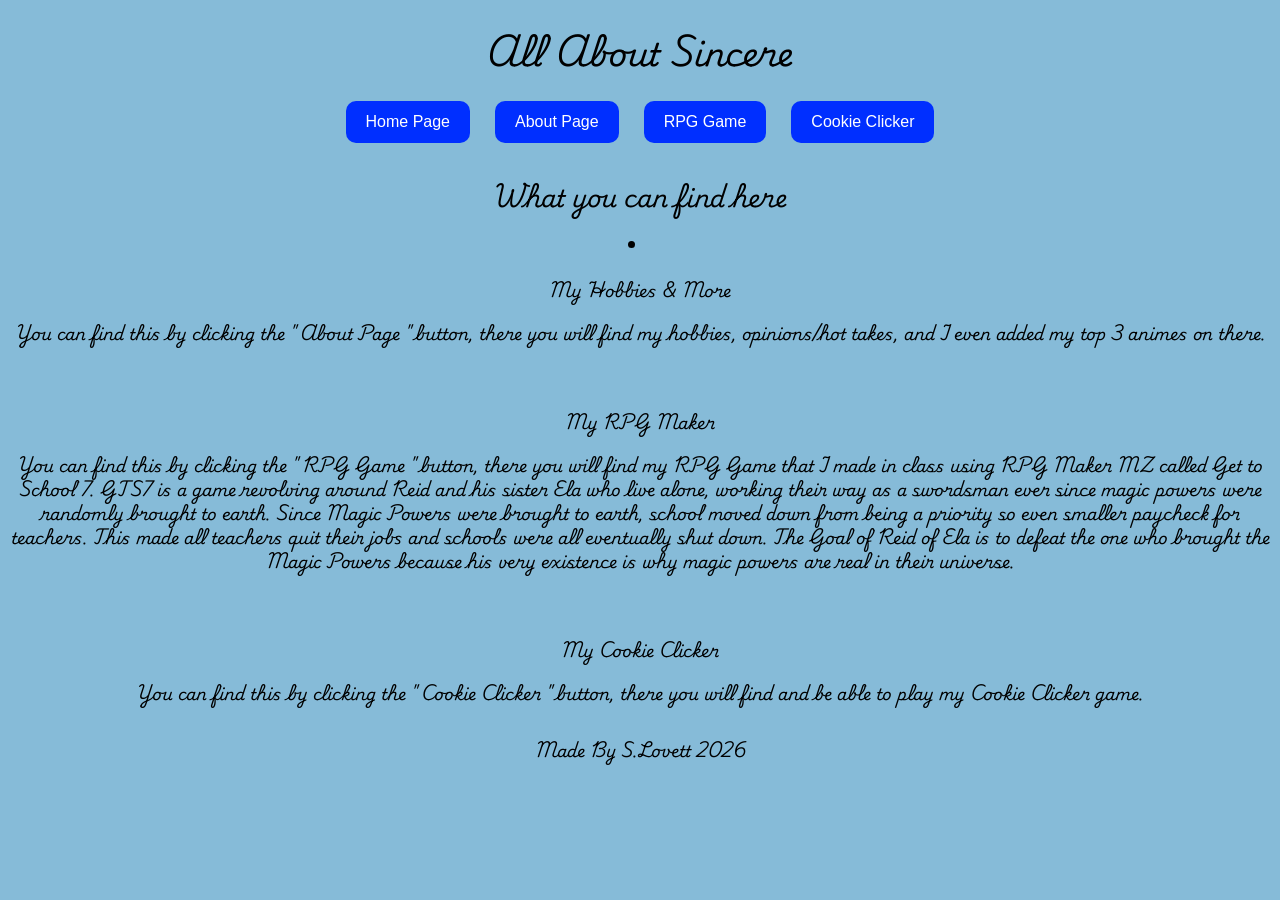
==== commit f00fa556: "commit" ====
--- a/index.html
+++ b/index.html
@@ -1,388 +1,43 @@
 <!DOCTYPE html>
 <html lang="en">
+
 <head>
-<meta charset="UTF-8">
-<title>Dodge!</title>
-<style>
-body{margin:0;overflow:hidden;background:black;font-family:Arial;}
-canvas{display:block;}
-#menu{position:absolute;inset:0;background:rgba(0,0,0,0.92);color:white;overflow-y:auto;padding:30px;}
-.levelCard{border:2px solid white;padding:15px;margin:12px 0;background:rgba(255,255,255,0.03);}
-button{padding:10px 18px;margin:6px;cursor:pointer;font-size:15px;}
+    <meta charset="UTF-8">
+    <meta name="viewport" content="width=device-width, initial-scale=1.0">
+    <title>All About Sincere</title>
 
-#modalOverlay{
-  display:none;
-  position:fixed;
-  inset:0;
-  background:rgba(0,0,0,0.75);
-  z-index:9999;
-  align-items:center;
-  justify-content:center;
-}
-#modalOverlay.open{display:flex;}
-#modalBox{
-  background:#111;
-  color:white;
-  border:2px solid cyan;
-  border-radius:10px;
-  padding:28px 32px;
-  max-width:480px;
-  width:90%;
-  max-height:80vh;
-  overflow-y:auto;
-  position:relative;
-  white-space:pre-line;
-}
-#modalClose{
-  position:absolute;
-  top:10px;
-  right:14px;
-  background:none;
-  border:none;
-  color:white;
-  font-size:26px;
-  cursor:pointer;
-  line-height:1;
-  padding:0 4px;
-}
-#modalClose:hover{color:cyan;}
-</style>
+    <link rel="preconnect" href="https://fonts.googleapis.com">
+    <link rel="preconnect" href="https://fonts.gstatic.com" crossorigin>
+    <link href="https://fonts.googleapis.com/css2?family=Playwrite+IE:wght@100..400&display=swap" rel="stylesheet">
+    <link rel="stylesheet" href="style.css">
+
+
 </head>
+
 <body>
-<canvas id="game"></canvas>
-<div id="menu">
-  <h1>Dodge!</h1>
-  <div id="levelSelect"></div>
-</div>
+    <h1>All About Sincere</h1>
 
-<div id="modalOverlay">
-  <div id="modalBox">
-    <button id="modalClose" aria-label="Close">×</button>
-    <div id="modalContent"></div>
-  </div>
-</div>
+    <nav>
+        <a href="index.html"><button>Home Page</button></a>
+        <a href="about.html"><button>About Page</button></a>
+        <a href="GetToSchool7/index.html"><button>RPG Game</button></a>
+        <a href="cookie.html"><button>Cookie Clicker</button></a>
+    </nav>
 
-<script>
-window.addEventListener("DOMContentLoaded",()=>{
+    <h2>What you can find here</h2>
+    <li>
+        <ul>My Hobbies & More</ul>
+        <p>You can find this by clicking the " About Page " button, there you will find my hobbies, opinions/hot takes, and I even added my top 3 animes on there.</p>
+        <br>
+        <ul>My RPG Maker</ul>
+        <p>You can find this by clicking the " RPG Game " button, there you will find my RPG Game that I made in class using RPG Maker MZ called Get to School 7. GTS7 is a game revolving around Reid and his sister Ela who live alone, working their way as a swordsman ever since magic powers were randomly brought to earth. Since Magic Powers were brought to earth, school moved down from being a priority so even smaller paycheck for teachers. This made all teachers quit their jobs and schools were all eventually shut down. The Goal of Reid of Ela is to defeat the one who brought the Magic Powers because his very existence is why magic powers are real in their universe.
+        </p>
+        <br>
+        <ul>My Cookie Clicker</ul>
+        <p>You can find this by clicking the " Cookie Clicker " button, there you will find and be able to play my Cookie Clicker game.</p>
+    </li>
 
-const canvas=document.getElementById("game");
-const ctx=canvas.getContext("2d");
-const menu=document.getElementById("menu");
-const levelSelect=document.getElementById("levelSelect");
-const modalOverlay=document.getElementById("modalOverlay");
-const modalContent=document.getElementById("modalContent");
-const modalClose=document.getElementById("modalClose");
+     <footer>Made By S.Lovett 2026</footer>
+</body>
 
-canvas.width=innerWidth;
-canvas.height=innerHeight;
-addEventListener("resize",()=>{canvas.width=innerWidth;canvas.height=innerHeight;});
-
-modalClose.onclick=()=>modalOverlay.classList.remove("open");
-modalOverlay.addEventListener("click",e=>{if(e.target===modalOverlay)modalOverlay.classList.remove("open");});
-document.addEventListener("keydown",e=>{if(e.key==="Escape")modalOverlay.classList.remove("open");});
-
-let keys={};
-let mouse={x:0,y:0};
-let player,beams=[],bullets=[],food=[];
-let boss=null,safeZone=null;
-let level=1,unlockedLevel=1;
-let running=false;
-let beamTimer=0,frame=0;
-let dashCooldown=0,dashTimer=0,dashVX=0,dashVY=0;
-let shieldTimer=0,invisTimer=0,gunTimer=0,spawnIFrames=0;
-let levelTimer=0,requiredTime=0,outsideTimer=0;
-let upgrades={maxHealth:3,speedBonus:0,smallerHitbox:0,dashReduce:0,gunDuration:0,shieldDuration:0};
-
-addEventListener("keydown",e=>{
-  keys[e.key.toLowerCase()]=true;
-  if(e.code==="Space"&&dashCooldown<=0)dash();
-});
-addEventListener("keyup",e=>{keys[e.key.toLowerCase()]=false;});
-canvas.addEventListener("mousemove",e=>{mouse.x=e.clientX;mouse.y=e.clientY;});
-canvas.addEventListener("mousedown",()=>{if(player&&player.hasGun)shoot();});
-
-function getLevelChanges(lvl){
-  let changes=[];
-  if(lvl===1){changes.push("Tutorial level introduced","Basic enemy beams","Dash mechanic introduced","Powerups introduced");}
-  if(lvl===2)changes.push("NEW: Pattern burst attacks");
-  if(lvl===3)changes.push("NEW: Homing beams");
-  if(lvl===4){changes.push("More beam density","Faster spawn rate");}
-  if(lvl===5){changes.push("NEW: Boss fight","Permanent upgrades unlocked");}
-  if(lvl===6){changes.push("NEW: Safe Zone mechanic","NEW: Bounce beams","Arena movement now required");}
-  if(lvl===7){changes.push("Safe Zone pressure increased","Higher enemy speed");}
-  if(lvl===8)changes.push("NEW: Split beams");
-  if(lvl===9)changes.push("Bounce beam frequency increased");
-  if(lvl===10){changes.push("NEW: Advanced boss fight","Boss + Safe Zone combination");}
-  if(lvl>10){if(lvl%5===0)changes.push("NEW: Stronger boss tier");changes.push("Higher beam density","Higher enemy speed","Harder survival scaling");}
-  return changes;
-}
-
-function buildMenu(){
-  levelSelect.innerHTML="";
-  for(let i=1;i<=Math.max(15,unlockedLevel);i++){
-    let card=document.createElement("div");
-    card.className="levelCard";
-    let title=document.createElement("h2");
-    title.innerText="Level "+i;
-    let play=document.createElement("button");
-    play.innerText=i<=unlockedLevel?"Play":"Locked";
-    play.disabled=i>unlockedLevel;
-    play.onclick=()=>startLevel(i);
-    let info=document.createElement("button");
-    info.innerText="Info";
-    info.onclick=()=>showInfo(i);
-    card.appendChild(title);card.appendChild(play);card.appendChild(info);
-    levelSelect.appendChild(card);
-  }
-}
-
-function showInfo(lvl){
-  let text="LEVEL "+lvl+"\n\n";
-  text+="====================\nWHAT CHANGED\n====================\n\n";
-  let changes=getLevelChanges(lvl);
-  if(changes.length===0){text+="No major mechanic changes.\nDifficulty scaling increased.\n";}
-  else{for(let c of changes)text+="• "+c+"\n";}
-  text+="\n====================\nCURRENT FEATURES\n====================\n\n";
-  text+="Enemies:\n• Normal Beams\n";
-  if(lvl>=2)text+="• Pattern Bursts\n";
-  if(lvl>=3)text+="• Homing Beams\n";
-  if(lvl>=6)text+="• Bounce Beams\n";
-  if(lvl>=8)text+="• Split Beams\n";
-  text+="\nMechanics:\n• Dash Movement\n• Random Powerups\n• Spawn Invincibility\n";
-  if(lvl>=5)text+="• Permanent Upgrades\n";
-  if(lvl>=6)text+="• Safe Zone System\n";
-  text+="\nBoss:\n";
-  if(lvl%5===0)text+="• Boss Fight Active\n";
-  else text+="• No Boss Fight\n";
-  text+="\nReward:\n• Permanent Upgrade";
-  modalContent.innerText=text;
-  modalOverlay.classList.add("open");
-}
-
-buildMenu();
-
-function startLevel(lvl){
-  level=lvl;running=true;menu.style.display="none";
-  player={x:canvas.width/2,y:canvas.height/2,size:22-upgrades.smallerHitbox,hp:upgrades.maxHealth,speedBoost:0,hasGun:false};
-  beams=[];bullets=[];food=[];boss=null;
-  dashCooldown=0;dashTimer=0;shieldTimer=0;invisTimer=0;gunTimer=0;spawnIFrames=180;
-  levelTimer=0;requiredTime=10+level*6;beamTimer=0;outsideTimer=0;
-  if(level>=6)createSafeZone();else safeZone=null;
-  if(level%5===0)spawnBoss();
-}
-
-function endLevel(){
-  running=false;
-  if(level>=unlockedLevel)unlockedLevel=level+1;
-  chooseUpgrade();buildMenu();menu.style.display="block";
-}
-
-function chooseUpgrade(){
-  let r=Math.random();
-  if(r<0.16)upgrades.maxHealth++;
-  else if(r<0.32)upgrades.speedBonus++;
-  else if(r<0.48)upgrades.smallerHitbox++;
-  else if(r<0.64)upgrades.dashReduce+=10;
-  else if(r<0.8)upgrades.gunDuration+=120;
-  else upgrades.shieldDuration+=120;
-}
-
-function createSafeZone(){safeZone={x:100+Math.random()*(canvas.width-200),y:100+Math.random()*(canvas.height-200),radius:140};}
-
-/* ===== SAFE ZONE (MODIFIED ONLY HERE) ===== */
-function updateSafeZone(){
-  if(!safeZone)return;
-  if(frame%360===0)createSafeZone();
-
-  ctx.beginPath();
-  ctx.strokeStyle="lime";
-  ctx.lineWidth=5;
-  ctx.arc(safeZone.x,safeZone.y,safeZone.radius,0,Math.PI*2);
-  ctx.stroke();
-
-  let dist=Math.hypot(player.x-safeZone.x,player.y-safeZone.y);
-
-  if(dist>safeZone.radius){
-    outsideTimer++;
-    ctx.fillStyle="red";
-    ctx.fillText("RETURN TO SAFE ZONE",canvas.width/2-120,80);
-    if(outsideTimer>180)player.hp=0;
-  } else {
-    outsideTimer=0;
-
-    // SIGNIFICANT HEALING WHILE INSIDE SAFE ZONE
-    player.hp = Math.min(upgrades.maxHealth, player.hp + 0.12);
-  }
-}
-/* ===== END SAFE ZONE EDIT ===== */
-
-function spawnBoss(){boss={x:canvas.width/2,y:120,hp:100+level*15,angle:0};}
-
-function updateBoss(){
-  if(!boss)return;
-  ctx.fillStyle="darkred";ctx.fillRect(boss.x-60,boss.y-60,120,120);
-  boss.angle+=0.04;
-  if(frame%20===0){
-    for(let i=0;i<12;i++){
-      let a=boss.angle+(Math.PI*2/12)*i;
-      beams.push({x:boss.x,y:boss.y,w:14,h:14,dx:Math.cos(a)*7,dy:Math.sin(a)*7,type:"normal"});
-    }
-  }
-}
-
-function dash(){
-  dashCooldown=Math.max(35,120-upgrades.dashReduce);
-  let mx=0,my=0;
-  if(keys["w"])my-=1;if(keys["s"])my+=1;if(keys["a"])mx-=1;if(keys["d"])mx+=1;
-  if(mx===0&&my===0){let a=Math.atan2(mouse.y-player.y,mouse.x-player.x);mx=Math.cos(a);my=Math.sin(a);}
-  let len=Math.hypot(mx,my);if(len){mx/=len;my/=len;}
-  dashVX=mx*24;dashVY=my*24;dashTimer=12;
-}
-
-function shoot(){
-  let a=Math.atan2(mouse.y-player.y,mouse.x-player.x);
-  bullets.push({x:player.x,y:player.y,dx:Math.cos(a)*13,dy:Math.sin(a)*13});
-}
-
-function updateBullets(){
-  ctx.fillStyle="yellow";
-  for(let i=bullets.length-1;i>=0;i--){
-    let b=bullets[i];b.x+=b.dx;b.y+=b.dy;ctx.fillRect(b.x,b.y,6,6);
-    for(let j=beams.length-1;j>=0;j--){
-      let e=beams[j];
-      if(b.x<e.x+e.w&&b.x+6>e.x&&b.y<e.y+e.h&&b.y+6>e.y){beams.splice(j,1);bullets.splice(i,1);break;}
-    }
-  }
-}
-
-function spawnFood(){
-  if(Math.random()<0.012){
-    let r=Math.random(),type;
-    if(r<0.25)type="shield";else if(r<0.5)type="invis";else if(r<0.7)type="gun";else if(r<0.85)type="speed";else type="dash";
-    food.push({x:Math.random()*canvas.width,y:Math.random()*canvas.height,type});
-  }
-}
-
-function updateFood(){
-  for(let i=food.length-1;i>=0;i--){
-    let f=food[i];
-    if(f.type==="shield")ctx.fillStyle="blue";
-    if(f.type==="invis")ctx.fillStyle="purple";
-    if(f.type==="gun")ctx.fillStyle="orange";
-    if(f.type==="speed")ctx.fillStyle="lime";
-    if(f.type==="dash")ctx.fillStyle="white";
-    ctx.fillRect(f.x,f.y,16,16);
-    if(Math.hypot(player.x-f.x,player.y-f.y)<30){
-      if(f.type==="shield")shieldTimer=360+upgrades.shieldDuration;
-      if(f.type==="invis")invisTimer=360;
-      if(f.type==="gun"){player.hasGun=true;gunTimer=600+upgrades.gunDuration;}
-      if(f.type==="speed")player.speedBoost=240;
-      if(f.type==="dash")dashCooldown=0;
-      food.splice(i,1);
-    }
-  }
-}
-
-function spawnBeam(){
-  let amount=1+Math.floor(level*0.7);
-  for(let i=0;i<amount;i++){
-    let side=Math.floor(Math.random()*4);
-    let beam={
-      x:side===0?-40:side===1?canvas.width+40:Math.random()*canvas.width,
-      y:side===2?-40:side===3?canvas.height+40:Math.random()*canvas.height,
-      w:14,h:14,
-      dx:side===0?6+level:side===1?-(6+level):0,
-      dy:side===2?6+level:side===3?-(6+level):0,
-      type:"normal"
-    };
-    if(level>=3&&Math.random()<0.2)beam.type="homing";
-    if(level>=6&&Math.random()<0.16)beam.type="bounce";
-    if(level>=8&&Math.random()<0.12)beam.type="split";
-    beams.push(beam);
-  }
-}
-
-function spawnPattern(){
-  let count=8+level*2;
-  for(let i=0;i<count;i++){
-    let a=(Math.PI*2/count)*i;
-    beams.push({x:canvas.width/2,y:canvas.height/2,w:14,h:14,dx:Math.cos(a)*(5+level),dy:Math.sin(a)*(5+level),type:"normal"});
-  }
-}
-
-function hitPlayer(){
-  if(shieldTimer>0||spawnIFrames>0)return;
-  player.hp--;spawnIFrames=60;
-  if(player.hp<=0){running=false;buildMenu();menu.style.display="block";}
-}
-
-function updateBeams(){
-  beamTimer--;
-  if(beamTimer<=0){
-    if(level===1)spawnBeam();
-    else{if(Math.random()<0.5)spawnPattern();else spawnBeam();}
-    beamTimer=Math.max(10,40-level*2);
-  }
-  for(let i=beams.length-1;i>=0;i--){
-    let b=beams[i];
-    if(b.type==="homing"){let a=Math.atan2(player.y-b.y,player.x-b.x);b.dx+=Math.cos(a)*0.1;b.dy+=Math.sin(a)*0.1;}
-    b.x+=b.dx;b.y+=b.dy;
-    if(b.type==="bounce"){if(b.x<0||b.x>canvas.width)b.dx*=-1;if(b.y<0||b.y>canvas.height)b.dy*=-1;}
-    ctx.fillStyle=b.type==="homing"?"magenta":b.type==="bounce"?"cyan":b.type==="split"?"orange":"red";
-    ctx.fillRect(b.x,b.y,b.w,b.h);
-    if(player.x<b.x+b.w&&player.x+player.size>b.x&&player.y<b.y+b.h&&player.y+player.size>b.y){
-      hitPlayer();
-      if(b.type==="split"){
-        for(let k=0;k<4;k++){let a=(Math.PI*2/4)*k;beams.push({x:b.x,y:b.y,w:10,h:10,dx:Math.cos(a)*8,dy:Math.sin(a)*8,type:"normal"});}
-      }
-      beams.splice(i,1);
-    }
-    if(b.x<-300||b.x>canvas.width+300||b.y<-300||b.y>canvas.height+300)beams.splice(i,1);
-  }
-}
-
-function updatePlayer(){
-  let speed=6+upgrades.speedBonus;
-  if(player.speedBoost>0){speed=10+upgrades.speedBonus;player.speedBoost--;}
-  if(keys["w"])player.y-=speed;if(keys["s"])player.y+=speed;
-  if(keys["a"])player.x-=speed;if(keys["d"])player.x+=speed;
-  if(dashTimer>0){player.x+=dashVX;player.y+=dashVY;dashVX*=0.82;dashVY*=0.82;dashTimer--;}
-  if(gunTimer>0)gunTimer--;else player.hasGun=false;
-  ctx.fillStyle=shieldTimer>0?"blue":invisTimer>0?"purple":player.hasGun?"orange":player.speedBoost>0?"lime":"white";
-  if(spawnIFrames>0&&Math.floor(spawnIFrames/5)%2===0)ctx.globalAlpha=0.35;
-  ctx.fillRect(player.x,player.y,player.size,player.size);
-  ctx.globalAlpha=1;
-}
-
-function updateLevel(){levelTimer+=1/60;if(levelTimer>=requiredTime)endLevel();}
-
-function loop(){
-  frame++;
-  ctx.fillStyle="black";ctx.fillRect(0,0,canvas.width,canvas.height);
-  if(running){
-    if(dashCooldown>0)dashCooldown--;
-    if(shieldTimer>0)shieldTimer--;
-    if(invisTimer>0)invisTimer--;
-    if(spawnIFrames>0)spawnIFrames--;
-    updateSafeZone();updatePlayer();spawnFood();updateFood();updateBullets();updateBeams();updateBoss();updateLevel();
-    ctx.fillStyle="white";ctx.font="18px Arial";
-    ctx.fillText("Level: "+level,20,30);ctx.fillText("HP: "+player.hp,20,55);
-    let remainingTime=Math.max(0,(requiredTime-levelTimer).toFixed(1));
-    ctx.font="28px Arial";ctx.fillStyle=remainingTime<=5?"red":"white";ctx.textAlign="center";
-    ctx.fillText("Survive: "+remainingTime+"s",canvas.width/2,40);ctx.textAlign="left";
-    ctx.font="18px Arial";ctx.fillStyle="white";
-    ctx.fillText("Blue = Shield",20,90);ctx.fillText("Purple = Invis",20,115);
-    ctx.fillText("Orange = Gun",20,140);ctx.fillText("Lime = Speed",20,165);ctx.fillText("White = Dash",20,190);
-    if(level>=6){
-      ctx.fillStyle="red";
-      ctx.fillText("Safe Zone Timer: "+Math.max(0,((180-outsideTimer)/60).toFixed(1)),20,230);
-    }
-  }
-  requestAnimationFrame(loop);
-}
-
-loop();
-});
-</script>
-</body>
 </html>
--- a/style.css
+++ b/style.css
@@ -0,0 +1,68 @@
+       body {
+           background-color: rgb(134, 187, 216);
+           font-family: "Playwrite IE", cursive;
+           text-align: center;
+       }
+
+       .box {
+           width: 70%;
+           margin: auto;
+           padding: 20px;
+           margin-top: 20px;
+       }
+
+       h1 {
+           margin-bottom: 10px;
+       }
+
+       h2 {
+           margin-bottom: 10px;
+       }
+
+       p {
+           line-height: 1.5;
+       }
+
+       ul {
+           list-style-position: inside;
+           padding: 0;
+       }
+
+       a {
+           color: black;
+           text-decoration: none;
+       }
+
+       a:hover {
+           text-decoration: underline;
+       }
+
+       footer {
+           margin-top: 30px;
+       }
+
+       div {
+           width: 300px;
+           border: 15px solid rgb(255, 255, 255);
+           padding: 50px;
+           margin: 20px;
+       }
+
+       nav {
+           border: rgb(255, 255, 255);
+       }
+
+       button {
+            background-color: rgb(0, 47, 255);
+            color: white;
+            border: none;
+            padding: 12px 20px;
+            margin: 10px;
+            border-radius: 10px;
+            font-size: 16px;
+            cursor: pointer;
+       }
+
+       button:hover {
+           background-color: rgb(0, 85, 255);
+       }
